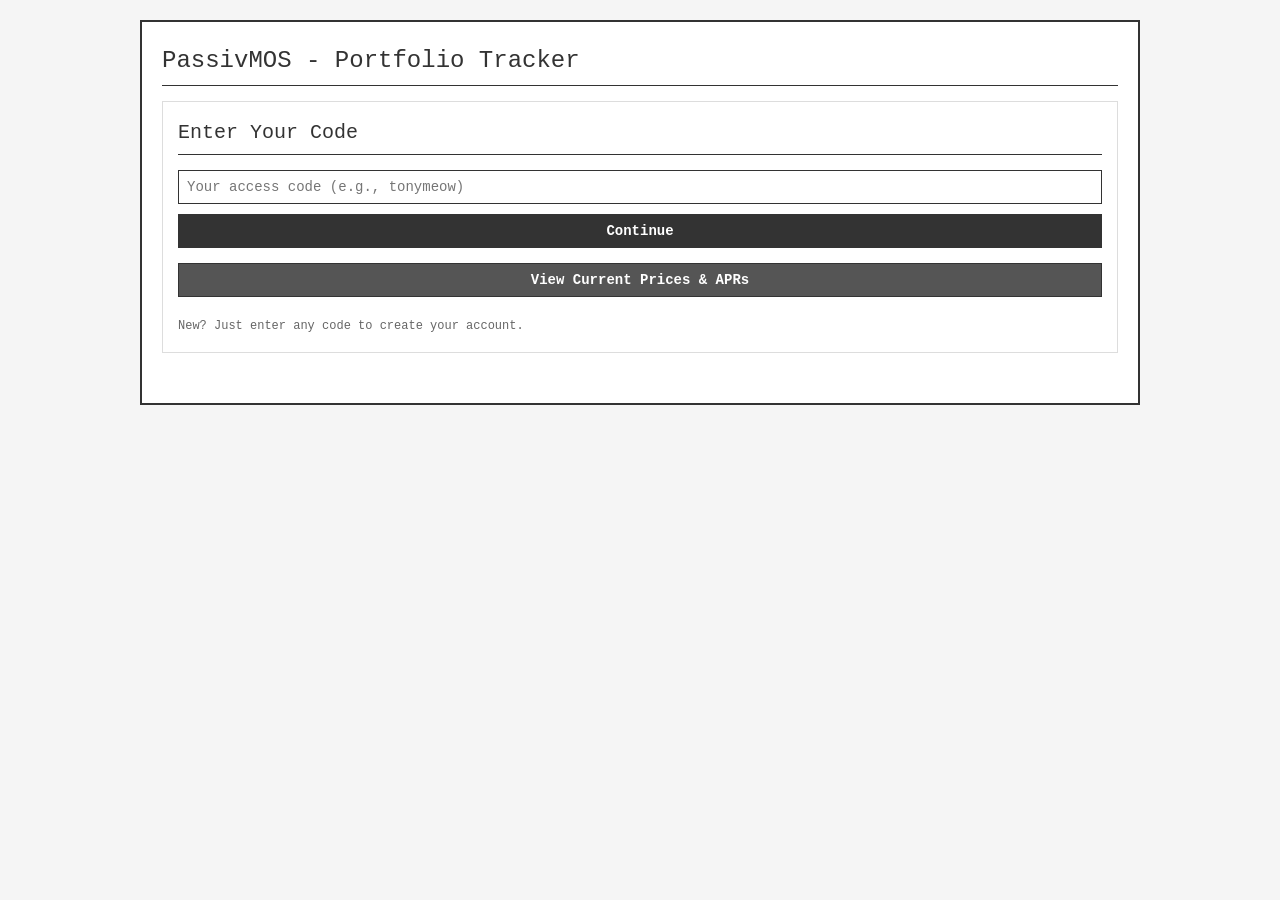
==== frontend/index.html @ add2f090 "app" ====
<!DOCTYPE html>
<html lang="en">
<head>
    <meta charset="UTF-8">
    <meta name="viewport" content="width=device-width, initial-scale=1.0">
    <title>PassivMOS - Portfolio Tracker</title>
    <style>
        * {
            margin: 0;
            padding: 0;
            box-sizing: border-box;
        }

        body {
            font-family: 'Courier New', monospace;
            background: #f5f5f5;
            color: #333;
            padding: 20px;
            line-height: 1.6;
        }

        .container {
            max-width: 1000px;
            margin: 0 auto;
            background: white;
            border: 2px solid #333;
            padding: 20px;
        }

        h1, h2, h3 {
            font-weight: normal;
            border-bottom: 1px solid #333;
            padding-bottom: 5px;
            margin-bottom: 15px;
        }

        h1 { font-size: 24px; }
        h2 { font-size: 20px; }
        h3 { font-size: 16px; }

        input, textarea, button {
            font-family: 'Courier New', monospace;
            font-size: 14px;
            padding: 8px;
            border: 1px solid #333;
            background: white;
            width: 100%;
            margin-bottom: 10px;
        }

        button {
            cursor: pointer;
            background: #333;
            color: white;
            font-weight: bold;
        }

        button:hover {
            background: #555;
        }

        .section {
            margin-bottom: 30px;
            padding: 15px;
            border: 1px solid #ddd;
        }

        .hidden {
            display: none;
        }

        .info-box {
            background: #f9f9f9;
            border: 1px solid #ddd;
            padding: 10px;
            margin-bottom: 10px;
            font-size: 12px;
        }

        .terminal {
            background: #000;
            color: #0f0;
            padding: 10px;
            height: 200px;
            overflow-y: auto;
            font-size: 12px;
            margin-top: 10px;
        }

        .terminal-line {
            margin: 2px 0;
        }

        .stat-grid {
            display: grid;
            grid-template-columns: repeat(auto-fit, minmax(200px, 1fr));
            gap: 10px;
            margin-bottom: 20px;
        }

        .stat-box {
            border: 1px solid #333;
            padding: 10px;
        }

        .stat-label {
            font-size: 11px;
            color: #666;
        }

        .stat-value {
            font-size: 18px;
            font-weight: bold;
        }

        table {
            width: 100%;
            border-collapse: collapse;
            margin: 10px 0;
        }

        th, td {
            border: 1px solid #333;
            padding: 8px;
            text-align: left;
            font-size: 12px;
        }

        th {
            background: #f0f0f0;
            font-weight: bold;
        }

        .button-row {
            display: grid;
            grid-template-columns: 1fr 1fr;
            gap: 10px;
        }

        .header-row {
            display: flex;
            justify-content: space-between;
            align-items: center;
            margin-bottom: 20px;
        }

        .spinner {
            display: inline-block;
            width: 20px;
            height: 20px;
            border: 2px solid #333;
            border-radius: 50%;
            border-top-color: transparent;
            animation: spin 1s linear infinite;
        }

        @keyframes spin {
            to { transform: rotate(360deg); }
        }
    </style>
</head>
<body>
    <div class="container">
        <!-- Login Screen -->
        <div id="loginScreen">
            <h1>PassivMOS - Portfolio Tracker</h1>
            <div class="section">
                <h2>Enter Your Code</h2>
                <input type="text" id="codeInput" placeholder="Your access code (e.g., tonymeow)" onkeypress="if(event.key === 'Enter') login()">
                <button onclick="login()">Continue</button>
                <button onclick="showStats()" style="background: #555; margin-top: 5px;">View Current Prices & APRs</button>
                <p style="font-size: 12px; color: #666; margin-top: 10px;">New? Just enter any code to create your account.</p>
            </div>
        </div>

        <!-- Stats Modal -->
        <div id="statsModal" class="hidden">
            <div class="section">
                <div class="header-row">
                    <h2>Current Token Prices & APRs</h2>
                    <button onclick="hideStats()" style="width: auto; padding: 8px 20px;">Close</button>
                </div>

                <div class="info-box">
                    <strong>Data Source:</strong> <span id="statsMessage">Loading...</span>
                    <br><strong>Last Updated:</strong> <span id="statsLastUpdated">-</span>
                    <br><strong style="margin-top: 5px; display: inline-block;">If something is wrong:</strong> <a href="https://t.me/tonyler" target="_blank" style="color: #0066cc; text-decoration: underline;">Contact @tonyler on Telegram</a>
                </div>

                <table>
                    <thead>
                        <tr>
                            <th>Token</th>
                            <th>Price (USD)</th>
                            <th>APR (%)</th>
                            <th>Last Updated</th>
                        </tr>
                    </thead>
                    <tbody id="statsTableBody">
                        <tr><td colspan="4" style="text-align: center;">Loading...</td></tr>
                    </tbody>
                </table>

                <button onclick="hideStats(); showElement('loginScreen');" style="margin-top: 10px;">Back to Login</button>
            </div>
        </div>

        <!-- Dashboard -->
        <div id="dashboard" class="hidden">
            <!-- Header -->
            <div class="header-row">
                <h1>PassivMOS - Portfolio Tracker</h1>
                <button onclick="logout()" style="width: auto; padding: 8px 20px;">Logout</button>
            </div>

            <div style="margin-bottom: 20px; padding: 10px; border: 1px solid #333;">
                <strong>Logged in as:</strong> <span id="displayCode"></span>
            </div>

            <!-- Address Editor -->
            <div class="section">
                <h2>Your Wallet Addresses</h2>
                <div class="info-box">
                    TIP: Add one address per line. System checks all chains automatically via bech32 conversion.
                    <br>Supports: cosmos1, osmo1, celestia1, juno1, chihuahua1, dym1, saga1, nolus1
                </div>
                <textarea id="addressesTextarea" rows="8" placeholder="cosmos1abc123...&#10;osmo1xyz456..."></textarea>
                <div class="button-row">
                    <button onclick="saveAddresses()">Save Addresses</button>
                    <button onclick="calculatePortfolio()">Calculate Income</button>
                </div>
            </div>

            <!-- Loading Indicator -->
            <div id="loadingIndicator" class="hidden section">
                <h2><span class="spinner"></span> Analyzing Wallets...</h2>
                <p>Real-time progress from blockchain APIs + Numia price data</p>
                <div class="terminal" id="terminalLog"></div>
            </div>

            <!-- Portfolio Summary -->
            <div id="portfolioSummary" class="hidden">
                <div class="section">
                    <h2>Portfolio Summary</h2>
                    <div class="stat-grid">
                        <div class="stat-box">
                            <div class="stat-label">Total Value</div>
                            <div class="stat-value" id="totalValue">$0.00</div>
                        </div>
                        <div class="stat-box">
                            <div class="stat-label">Daily Earnings</div>
                            <div class="stat-value" id="dailyEarnings">$0.00</div>
                        </div>
                        <div class="stat-box">
                            <div class="stat-label">Monthly Earnings</div>
                            <div class="stat-value" id="monthlyEarnings">$0.00</div>
                        </div>
                        <div class="stat-box">
                            <div class="stat-label">Yearly Earnings</div>
                            <div class="stat-value" id="yearlyEarnings">$0.00</div>
                        </div>
                    </div>
                </div>

                <!-- Token Breakdown -->
                <div class="section">
                    <h3>Token Breakdown</h3>
                    <table id="tokenBreakdownTable">
                        <thead>
                            <tr>
                                <th>Token</th>
                                <th>Balance</th>
                                <th>APR</th>
                                <th>Value (USD)</th>
                                <th>Yearly Income</th>
                            </tr>
                        </thead>
                        <tbody id="tokenBreakdown"></tbody>
                    </table>
                </div>

                <!-- Wallet Details -->
                <div class="section">
                    <h3>Wallet Details</h3>
                    <table>
                        <thead>
                            <tr>
                                <th>Address</th>
                                <th>Chain</th>
                                <th>Balance</th>
                                <th>Staked</th>
                                <th>Value</th>
                            </tr>
                        </thead>
                        <tbody id="walletDetails"></tbody>
                    </table>
                    <p style="font-size: 11px; color: #666; margin-top: 10px;">
                        Last updated: <span id="lastUpdated"></span>
                    </p>
                </div>
            </div>
        </div>
    </div>

    <script src="/static/app.js"></script>
</body>
</html>
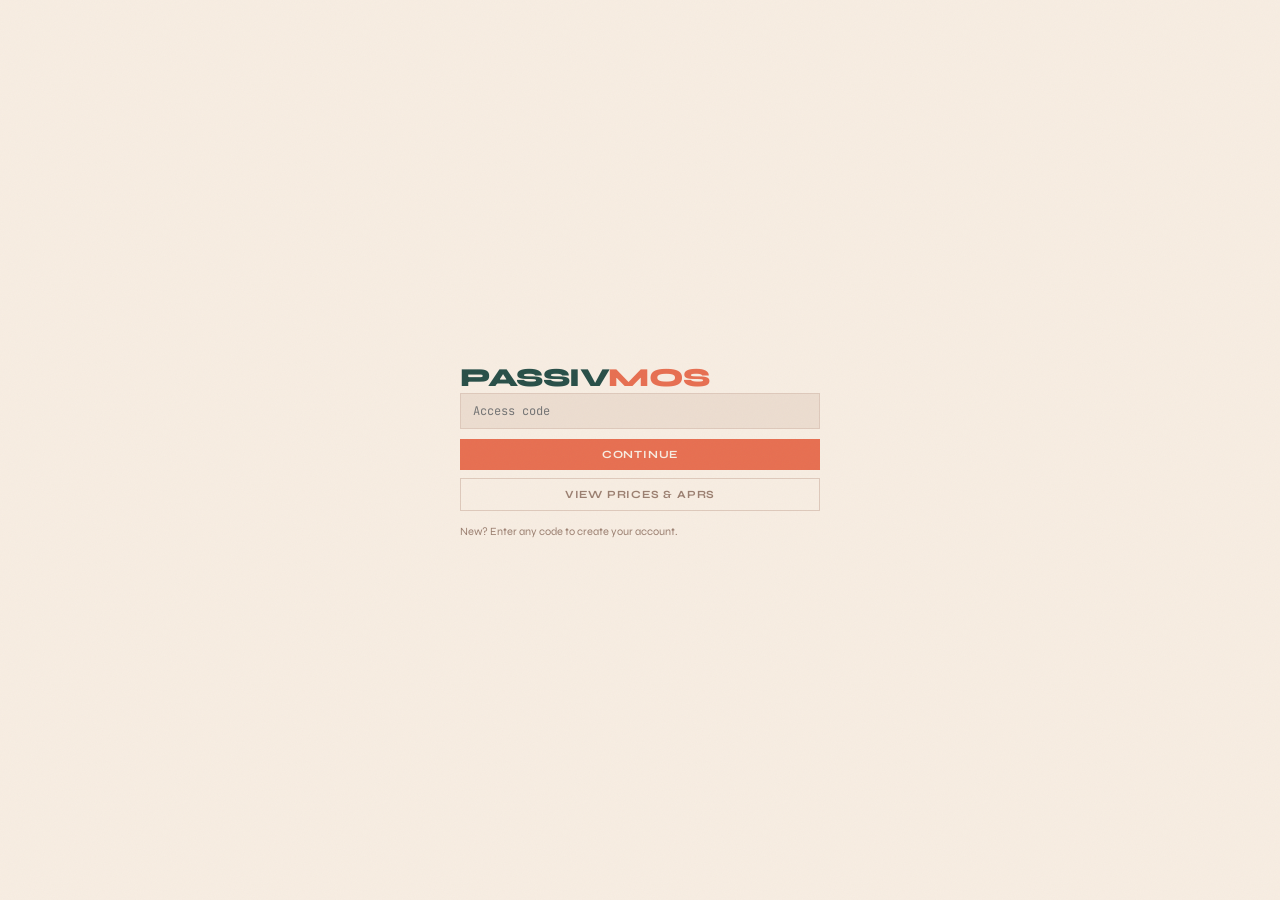
==== commit 3ce81b86: "chore: sync all project files" ====
--- a/frontend/index.html
+++ b/frontend/index.html
@@ -3,305 +3,552 @@
 <head>
     <meta charset="UTF-8">
     <meta name="viewport" content="width=device-width, initial-scale=1.0">
-    <title>PassivMOS - Portfolio Tracker</title>
+    <title>PassivMOS</title>
+    <link rel="preconnect" href="https://fonts.googleapis.com">
+    <link href="https://fonts.googleapis.com/css2?family=Syne:wght@400;600;700;800&family=JetBrains+Mono:wght@400;500;600&display=swap" rel="stylesheet">
     <style>
-        * {
-            margin: 0;
-            padding: 0;
-            box-sizing: border-box;
-        }
-
-        body {
-            font-family: 'Courier New', monospace;
-            background: #f5f5f5;
-            color: #333;
-            padding: 20px;
-            line-height: 1.6;
-        }
-
-        .container {
-            max-width: 1000px;
-            margin: 0 auto;
-            background: white;
-            border: 2px solid #333;
-            padding: 20px;
-        }
-
-        h1, h2, h3 {
-            font-weight: normal;
-            border-bottom: 1px solid #333;
-            padding-bottom: 5px;
-            margin-bottom: 15px;
-        }
-
-        h1 { font-size: 24px; }
-        h2 { font-size: 20px; }
-        h3 { font-size: 16px; }
-
-        input, textarea, button {
-            font-family: 'Courier New', monospace;
-            font-size: 14px;
-            padding: 8px;
-            border: 1px solid #333;
-            background: white;
+        :root {
+            --bg:         #F7EDE2;
+            --surface:    #F2E6D9;
+            --surface-2:  #ECDDD0;
+            --border:     #DEC9BB;
+            --text:       #284F48;
+            --text-muted: #9B7F70;
+            --accent:     #E76F51;
+            --accent-dim: rgba(231,111,81,0.12);
+            --green:      #2A9D8F;
+            --red:        #C0533E;
+        }
+        * { margin:0; padding:0; box-sizing:border-box; }
+        html, body {
+            height: 100%;
+            font-family: 'Syne', system-ui, sans-serif;
+            background: var(--bg);
+            color: var(--text);
+            -webkit-font-smoothing: antialiased;
+        }
+        /* risograph paper grain */
+        body::before {
+            content: '';
+            position: fixed; inset: 0;
+            z-index: 9000; pointer-events: none;
+            opacity: 0.032;
+            background-image: url("data:image/svg+xml,%3Csvg xmlns='http://www.w3.org/2000/svg' width='200' height='200'%3E%3Cfilter id='n'%3E%3CfeTurbulence type='fractalNoise' baseFrequency='0.85' numOctaves='4' stitchTiles='stitch'/%3E%3C/filter%3E%3Crect width='200' height='200' filter='url(%23n)'/%3E%3C/svg%3E");
+            background-repeat: repeat; background-size: 200px 200px;
+        }
+
+        /* ─── utils ─── */
+        .hidden  { display: none !important; }
+        .mono    { font-family: 'JetBrains Mono', monospace; }
+        .muted   { color: var(--text-muted); }
+
+        /* ─── scrollbars ─── */
+        ::-webkit-scrollbar        { width: 4px; height: 4px; }
+        ::-webkit-scrollbar-track  { background: transparent; }
+        ::-webkit-scrollbar-thumb  { background: var(--border); border-radius: 2px; }
+
+        /* ─── buttons ─── */
+        .btn {
+            display: inline-block;
+            padding: 9px 16px;
+            font-family: 'Syne', sans-serif;
+            font-size: 11px; font-weight: 700;
+            letter-spacing: 0.8px; text-transform: uppercase;
+            cursor: pointer; border: none;
+            background: var(--accent); color: var(--bg);
+            transition: opacity 0.15s;
+            white-space: nowrap;
+        }
+        .btn:hover:not(:disabled) { opacity: 0.82; }
+        .btn:disabled { opacity: 0.35; cursor: not-allowed; }
+        .btn-ghost  { background: transparent; color: var(--text-muted); border: 1px solid var(--border); }
+        .btn-ghost:hover { color: var(--text); border-color: var(--text-muted); opacity: 1; }
+        .btn-outline { background: transparent; color: var(--text); border: 1px solid var(--border); }
+        .btn-outline:hover { border-color: var(--text-muted); opacity: 1; }
+        .btn-sm  { padding: 5px 12px; font-size: 10px; }
+        .btn-full { width: 100%; display: block; text-align: center; }
+
+        /* ─── inputs ─── */
+        input[type=text], textarea {
             width: 100%;
-            margin-bottom: 10px;
-        }
-
-        button {
-            cursor: pointer;
-            background: #333;
-            color: white;
-            font-weight: bold;
-        }
-
-        button:hover {
-            background: #555;
-        }
-
-        .section {
-            margin-bottom: 30px;
-            padding: 15px;
-            border: 1px solid #ddd;
-        }
-
-        .hidden {
-            display: none;
-        }
-
-        .info-box {
-            background: #f9f9f9;
-            border: 1px solid #ddd;
-            padding: 10px;
-            margin-bottom: 10px;
+            background: var(--surface-2);
+            border: 1px solid var(--border);
+            color: var(--text);
+            font-family: 'JetBrains Mono', monospace;
             font-size: 12px;
-        }
-
-        .terminal {
-            background: #000;
-            color: #0f0;
-            padding: 10px;
-            height: 200px;
-            overflow-y: auto;
-            font-size: 12px;
-            margin-top: 10px;
-        }
-
+            padding: 9px 12px;
+            outline: none;
+            transition: border-color 0.15s;
+            resize: none;
+        }
+        input[type=text]:focus, textarea:focus { border-color: var(--accent); }
+        input[type=text].error, textarea.error  { border-color: var(--red); }
+        input[type=text].ok,    textarea.ok     { border-color: var(--green); }
+
+        /* ─── section label ─── */
+        .label {
+            font-size: 9px; font-weight: 700;
+            letter-spacing: 1.6px; text-transform: uppercase;
+            color: var(--text-muted);
+        }
+
+        /* ════════════════════════════════════════════════
+           LOGIN
+        ════════════════════════════════════════════════ */
+        #loginScreen {
+            height: 100vh;
+            display: flex; align-items: center; justify-content: center;
+            padding: 24px;
+        }
+        .login-card { width: 100%; max-width: 360px; }
+        .brand      { font-size: 26px; font-weight: 800; letter-spacing: -0.5px; }
+        .brand em   { color: var(--accent); font-style: normal; }
+        .brand-sub  { font-size: 12px; color: var(--text-muted); margin: 4px 0 32px; }
+        .field      { margin-bottom: 10px; }
+        .login-hint { font-size: 11px; color: var(--text-muted); margin-top: 14px; }
+
+        /* ════════════════════════════════════════════════
+           MODAL
+        ════════════════════════════════════════════════ */
+        .modal-overlay {
+            position: fixed; inset: 0;
+            background: rgba(28,18,10,0.55);
+            display: flex; align-items: center; justify-content: center;
+            z-index: 200; padding: 20px;
+        }
+        .modal {
+            background: var(--surface); border: 1px solid var(--border);
+            width: 100%; max-width: 560px; max-height: 82vh; overflow-y: auto;
+        }
+        .modal-header {
+            display: flex; align-items: center; justify-content: space-between;
+            padding: 12px 18px; border-bottom: 1px solid var(--border);
+            position: sticky; top: 0; background: var(--surface); z-index: 1;
+        }
+        .modal-close {
+            background: none; border: none; color: var(--text-muted);
+            font-size: 20px; cursor: pointer; line-height: 1; padding: 0;
+            font-family: system-ui;
+        }
+        .modal-close:hover { color: var(--text); }
+        .modal-body { padding: 18px; }
+        .divider { border: none; border-top: 1px solid var(--border); margin: 16px 0; }
+        .pill-row { display: flex; flex-wrap: wrap; gap: 6px; margin-top: 8px; }
+        .pill {
+            font-family: 'JetBrains Mono', monospace; font-size: 10px;
+            color: var(--text-muted); padding: 3px 8px; border: 1px solid var(--border);
+        }
+
+        /* ════════════════════════════════════════════════
+           DASHBOARD — fixed full-viewport grid
+        ════════════════════════════════════════════════ */
+        #dashboard {
+            height: 100vh;
+            display: grid;
+            grid-template-rows: 48px 64px 1fr;
+            overflow: hidden;
+        }
+
+        /* — topbar — */
+        .topbar {
+            display: flex; align-items: center; justify-content: space-between;
+            padding: 0 20px;
+            border-bottom: 1px solid var(--border);
+            background: var(--surface);
+        }
+        .topbar-right { display: flex; align-items: center; gap: 10px; }
+        .user-pill {
+            font-family: 'JetBrains Mono', monospace; font-size: 11px;
+            color: var(--text-muted); padding: 4px 9px;
+            border: 1px solid var(--border); background: var(--bg);
+        }
+
+        /* — stat row — */
+        .stat-row {
+            display: grid;
+            grid-template-columns: repeat(4, 1fr);
+            background: var(--border); /* gap colour */
+            gap: 1px;
+            border-bottom: 1px solid var(--border);
+        }
+        .stat-card {
+            background: var(--surface);
+            padding: 10px 18px;
+            display: flex; flex-direction: column; justify-content: center;
+        }
+        .stat-card.hi .stat-eur { color: var(--accent); }
+        .stat-lbl {
+            font-size: 9px; font-weight: 700;
+            letter-spacing: 1.4px; text-transform: uppercase;
+            color: var(--text-muted); margin-bottom: 4px;
+        }
+        .stat-eur {
+            font-family: 'JetBrains Mono', monospace;
+            font-size: 18px; font-weight: 700; letter-spacing: -0.3px;
+            color: var(--text);
+        }
+        .stat-val {
+            font-family: 'JetBrains Mono', monospace;
+            font-size: 11px; font-weight: 400; letter-spacing: -0.2px;
+            color: var(--text-muted); margin-top: 3px;
+        }
+
+        /* — 3-panel main area — */
+        .panels {
+            display: grid;
+            grid-template-columns: 260px 1fr 380px;
+            overflow: hidden;
+        }
+
+        /* shared panel chrome */
+        .panel {
+            overflow: hidden;
+            display: flex; flex-direction: column;
+            border-right: 1px solid var(--border);
+        }
+        .panel:last-child { border-right: none; }
+        .panel-head {
+            padding: 10px 14px;
+            border-bottom: 1px solid var(--border);
+            display: flex; align-items: center; justify-content: space-between;
+            flex-shrink: 0;
+        }
+        .panel-body { flex: 1; overflow-y: auto; padding: 14px; }
+        .panel-body.no-pad { padding: 0; }
+
+        /* — left panel (wallet input / loading) — */
+        #addressSection  { display: flex; flex-direction: column; flex: 1; overflow: hidden; }
+        #loadingSection  { display: flex; flex-direction: column; flex: 1; overflow: hidden; }
+
+        .addr-wrap { flex: 1; overflow: hidden; padding: 12px 14px; display: flex; flex-direction: column; gap: 10px; }
+        textarea#addressesTextarea { flex: 1; min-height: 80px; }
+        .btn-row { display: flex; gap: 8px; }
+        .btn-row .btn { flex: 1; }
+
+        .load-head { padding: 12px 14px; display: flex; align-items: center; gap: 10px; flex-shrink: 0; }
+        .spinner {
+            width: 14px; height: 14px; flex-shrink: 0;
+            border: 2px solid var(--border); border-top-color: var(--accent);
+            border-radius: 50%; animation: spin 0.75s linear infinite;
+        }
+        @keyframes spin { to { transform: rotate(360deg); } }
+        .load-lbl { font-size: 12px; color: var(--text-muted); font-weight: 600; }
+
+        #terminalLog {
+            flex: 1; overflow-y: auto;
+            padding: 0 14px 12px;
+        }
         .terminal-line {
-            margin: 2px 0;
-        }
-
-        .stat-grid {
-            display: grid;
-            grid-template-columns: repeat(auto-fit, minmax(200px, 1fr));
-            gap: 10px;
-            margin-bottom: 20px;
-        }
-
-        .stat-box {
-            border: 1px solid #333;
-            padding: 10px;
-        }
-
-        .stat-label {
-            font-size: 11px;
-            color: #666;
-        }
-
-        .stat-value {
-            font-size: 18px;
-            font-weight: bold;
-        }
-
-        table {
-            width: 100%;
-            border-collapse: collapse;
-            margin: 10px 0;
-        }
-
-        th, td {
-            border: 1px solid #333;
-            padding: 8px;
-            text-align: left;
-            font-size: 12px;
-        }
-
-        th {
-            background: #f0f0f0;
-            font-weight: bold;
-        }
-
-        .button-row {
-            display: grid;
-            grid-template-columns: 1fr 1fr;
-            gap: 10px;
-        }
-
-        .header-row {
-            display: flex;
-            justify-content: space-between;
-            align-items: center;
-            margin-bottom: 20px;
-        }
-
-        .spinner {
-            display: inline-block;
-            width: 20px;
-            height: 20px;
-            border: 2px solid #333;
-            border-radius: 50%;
-            border-top-color: transparent;
-            animation: spin 1s linear infinite;
-        }
-
-        @keyframes spin {
-            to { transform: rotate(360deg); }
+            font-family: 'JetBrains Mono', monospace;
+            font-size: 10px; color: var(--text-muted); line-height: 1.8;
+        }
+        .terminal-line.ok    { color: var(--green); }
+        .terminal-line.err   { color: var(--red); }
+        .terminal-line.found { color: var(--text); }
+        .terminal-line.warn  { color: var(--accent); }
+
+        /* — center panel — */
+        .panel-center {
+            display: flex; flex-direction: column; overflow: hidden;
+        }
+        /* chart takes top portion, wallet details takes rest */
+        .chart-pane {
+            flex: 0 0 54%;
+            border-bottom: 1px solid var(--border);
+            display: flex; flex-direction: column; overflow: hidden;
+        }
+        .wallets-pane {
+            flex: 1; display: flex; flex-direction: column; overflow: hidden;
+        }
+
+        /* — chart — */
+        #chartWrap { flex: 1; background: var(--surface); overflow: hidden; }
+        #historyChart { display: block; width: 100%; height: 100%; cursor: crosshair; }
+        #chartRange { font-family: 'JetBrains Mono', monospace; font-size: 10px; color: var(--text-muted); }
+
+        .chart-empty {
+            flex: 1; display: flex; align-items: center; justify-content: center;
+            color: var(--text-muted); font-size: 11px;
+        }
+
+        /* — right panel (token breakdown) — */
+        .cur-toggle {
+            font-family: 'JetBrains Mono', monospace; font-size: 10px;
+            background: var(--surface-2); border: 1px solid var(--border);
+            color: var(--text-muted); padding: 3px 9px; cursor: pointer;
+        }
+        .cur-toggle:hover { color: var(--accent); border-color: var(--accent); }
+
+        /* — tables — */
+        .tbl-wrap { flex: 1; overflow-y: auto; }
+        table { width: 100%; border-collapse: collapse; }
+        thead th {
+            position: sticky; top: 0;
+            font-size: 9px; font-weight: 700; letter-spacing: 1.1px;
+            text-transform: uppercase; color: var(--text-muted);
+            padding: 8px 12px; text-align: left;
+            border-bottom: 1px solid var(--border);
+            background: var(--surface); white-space: nowrap;
+        }
+        tbody td {
+            font-size: 11px; color: var(--text);
+            padding: 7px 12px;
+            border-bottom: 1px solid var(--border);
+        }
+        tbody tr:last-child td { border-bottom: none; }
+        tbody tr:hover td { background: var(--surface-2); }
+        .token-badge {
+            font-family: 'JetBrains Mono', monospace;
+            font-size: 10px; font-weight: 600;
+            color: var(--accent); background: var(--accent-dim);
+            padding: 1px 6px; display: inline-block;
+        }
+        .empty-row td {
+            text-align: center; color: var(--text-muted);
+            font-size: 11px; padding: 24px;
+        }
+
+        /* — chart tooltip — */
+        #chartTip {
+            position: fixed; display: none;
+            background: var(--surface-2); border: 1px solid var(--border);
+            padding: 8px 12px; pointer-events: none; z-index: 9999;
+            font-family: 'JetBrains Mono', monospace;
+        }
+
+        /* — timestamp — */
+        .ts-row {
+            padding: 6px 12px; font-family: 'JetBrains Mono', monospace;
+            font-size: 10px; color: var(--text-muted);
+            border-top: 1px solid var(--border); flex-shrink: 0;
+        }
+
+        /* ════════════════════════════════════════════════
+           RESPONSIVE — mobile reverts to scrollable
+        ════════════════════════════════════════════════ */
+        @media (max-width: 860px) {
+            html, body { height: auto; overflow-x: hidden; overflow-y: auto; }
+
+            /* grid-template-columns: minmax(0,100%) forces the implicit column
+               to be exactly viewport-wide, preventing child content from bloating it */
+            #dashboard {
+                height: auto;
+                grid-template-columns: minmax(0, 100%);
+                grid-template-rows: 48px auto auto;
+                overflow: hidden;
+            }
+
+            /* topbar */
+            .topbar { padding: 0 12px; }
+            .topbar .brand { font-size: 15px; }
+            .user-pill { display: none; }
+
+            /* stat row 2×2 */
+            .stat-row { grid-template-columns: repeat(2, 1fr); }
+            .stat-card { padding: 8px 12px; }
+            .stat-eur { font-size: 15px; }
+            .stat-val { font-size: 10px; }
+
+            /* panels: block stack, each fills width */
+            .panels { display: block; }
+            .panel, .panel-center {
+                display: flex; flex-direction: column;
+                border-right: none; border-bottom: 1px solid var(--border);
+                overflow: visible;
+            }
+            .panel-body { overflow: visible; }
+            #addressSection, #loadingIndicator { overflow: visible !important; }
+            .addr-wrap { flex: none; overflow: visible; padding: 12px 14px; }
+            .btn-row .btn { min-width: 0; }
+
+            /* chart */
+            .chart-pane { flex: none; height: 220px; }
+            .wallets-pane { flex: none; }
+
+            /* tables scroll horizontally; hide long address column */
+            .tbl-wrap { overflow-x: auto; -webkit-overflow-scrolling: touch; }
+            .wallets-pane th:first-child,
+            .wallets-pane td:first-child { display: none; }
+
+            textarea#addressesTextarea { min-height: 100px; flex: none; }
         }
     </style>
 </head>
 <body>
-    <div class="container">
-        <!-- Login Screen -->
-        <div id="loginScreen">
-            <h1>PassivMOS - Portfolio Tracker</h1>
-            <div class="section">
-                <h2>Enter Your Code</h2>
-                <input type="text" id="codeInput" placeholder="Your access code (e.g., tonymeow)" onkeypress="if(event.key === 'Enter') login()">
-                <button onclick="login()">Continue</button>
-                <button onclick="showStats()" style="background: #555; margin-top: 5px;">View Current Prices & APRs</button>
-                <p style="font-size: 12px; color: #666; margin-top: 10px;">New? Just enter any code to create your account.</p>
-            </div>
-        </div>
-
-        <!-- Stats Modal -->
-        <div id="statsModal" class="hidden">
-            <div class="section">
-                <div class="header-row">
-                    <h2>Current Token Prices & APRs</h2>
-                    <button onclick="hideStats()" style="width: auto; padding: 8px 20px;">Close</button>
+
+<!-- ════════ LOGIN ════════ -->
+<div id="loginScreen">
+    <div class="login-card">
+        <div class="brand">PASSIV<em>MOS</em></div>
+        <div class="field">
+            <input type="text" id="codeInput" placeholder="Access code"
+                autocomplete="off" spellcheck="false"
+                onkeypress="if(event.key==='Enter') login()">
+        </div>
+        <button class="btn btn-full" onclick="login()">Continue</button>
+        <button class="btn btn-ghost btn-full" style="margin-top:8px;" onclick="showStats()">
+            View prices &amp; APRs
+        </button>
+        <p class="login-hint">New? Enter any code to create your account.</p>
+    </div>
+</div>
+
+<!-- ════════ STATS MODAL ════════ -->
+<div id="statsModal" class="modal-overlay hidden">
+    <div class="modal">
+        <div class="modal-header">
+            <span class="label">Token Prices &amp; APRs</span>
+            <button class="modal-close" onclick="hideStats()">&times;</button>
+        </div>
+        <div class="modal-body">
+            <div style="overflow-x:auto;">
+                <table>
+                    <thead><tr><th>Token</th><th>Price</th><th>APR</th><th>Updated</th></tr></thead>
+                    <tbody id="statsTableBody">
+                        <tr><td colspan="4" class="muted mono" style="padding:20px 12px;font-size:11px;">Loading…</td></tr>
+                    </tbody>
+                </table>
+            </div>
+            <hr class="divider">
+            <div class="label" style="margin-bottom:8px;">Supported Networks</div>
+            <div class="pill-row">
+                <span class="pill">ATOM</span><span class="pill">OSMO</span>
+                <span class="pill">TIA</span><span class="pill">JUNO</span>
+                <span class="pill">HUAHUA</span><span class="pill">DYM</span>
+                <span class="pill">SAGA</span><span class="pill">NLS</span>
+                <span class="pill">ETH</span><span class="pill">stETH</span>
+                <span class="pill">rETH</span><span class="pill">UNI</span>
+                <span class="pill">ONDO</span><span class="pill">AAVE</span>
+                <span class="pill">+more</span>
+            </div>
+        </div>
+    </div>
+</div>
+
+<!-- ════════ DASHBOARD ════════ -->
+<div id="dashboard" class="hidden">
+
+    <!-- Row 1: Topbar -->
+    <div class="topbar">
+        <div class="brand" style="font-size:17px;">PASSIV<em>MOS</em></div>
+        <div class="topbar-right">
+            <div class="user-pill" id="displayCode"></div>
+            <button class="btn btn-sm btn-outline" onclick="logout()">Logout</button>
+        </div>
+    </div>
+
+    <!-- Row 2: Stats -->
+    <div class="stat-row">
+        <div class="stat-card hi">
+            <div class="stat-lbl">Total Value</div>
+            <div class="stat-eur" id="totalValueEur">—</div>
+            <div class="stat-val" id="totalValue"></div>
+        </div>
+        <div class="stat-card">
+            <div class="stat-lbl">Daily</div>
+            <div class="stat-eur" id="dailyEarningsEur">—</div>
+            <div class="stat-val" id="dailyEarnings"></div>
+        </div>
+        <div class="stat-card">
+            <div class="stat-lbl">Monthly</div>
+            <div class="stat-eur" id="monthlyEarningsEur">—</div>
+            <div class="stat-val" id="monthlyEarnings"></div>
+        </div>
+        <div class="stat-card">
+            <div class="stat-lbl">Yearly</div>
+            <div class="stat-eur" id="yearlyEarningsEur">—</div>
+            <div class="stat-val" id="yearlyEarnings"></div>
+        </div>
+    </div>
+
+    <!-- Row 3: Panels -->
+    <div class="panels">
+
+        <!-- LEFT: wallet input ↔ loading log -->
+        <div class="panel">
+
+            <!-- Address section (default) -->
+            <div id="addressSection" style="display:flex;flex-direction:column;flex:1;overflow:hidden;">
+                <div class="panel-head"><span class="label">Wallet Addresses</span></div>
+                <div class="addr-wrap">
+                    <textarea id="addressesTextarea" placeholder="cosmos1abc123…&#10;osmo1xyz456…&#10;0xABCDEF…"></textarea>
+                    <div class="btn-row">
+                        <button class="btn btn-outline" onclick="saveAddresses()">Save</button>
+                        <button class="btn" onclick="calculatePortfolio()">Calculate</button>
+                    </div>
                 </div>
-
-                <div class="info-box">
-                    <strong>Data Source:</strong> <span id="statsMessage">Loading...</span>
-                    <br><strong>Last Updated:</strong> <span id="statsLastUpdated">-</span>
-                    <br><strong style="margin-top: 5px; display: inline-block;">If something is wrong:</strong> <a href="https://t.me/tonyler" target="_blank" style="color: #0066cc; text-decoration: underline;">Contact @tonyler on Telegram</a>
+            </div>
+
+            <!-- Loading section (shown while scanning) -->
+            <div id="loadingIndicator" class="hidden" style="display:flex;flex-direction:column;flex:1;overflow:hidden;">
+                <div class="load-head">
+                    <div class="spinner"></div>
+                    <span class="load-lbl">Analyzing wallets…</span>
                 </div>
-
+                <div id="terminalLog"></div>
+            </div>
+
+        </div>
+
+        <!-- CENTER: chart (top) + wallet details (bottom) -->
+        <div class="panel panel-center">
+
+            <!-- Chart pane -->
+            <div class="chart-pane">
+                <div class="panel-head">
+                    <span class="label">Portfolio History</span>
+                </div>
+                <div id="chartWrap">
+                    <div class="chart-empty" id="chartEmpty">No history yet — run a calculation first</div>
+                    <canvas id="historyChart" style="display:none;"></canvas>
+                </div>
+            </div>
+
+            <!-- Wallet details pane -->
+            <div class="wallets-pane">
+                <div class="panel-head"><span class="label">Wallet Details</span></div>
+                <div class="tbl-wrap">
+                    <table>
+                        <thead>
+                            <tr>
+                                <th>Address</th><th>Chain</th>
+                                <th>Balance</th><th>Staked</th><th>Value</th>
+                            </tr>
+                        </thead>
+                        <tbody id="walletDetails">
+                            <tr class="empty-row"><td colspan="5">No data</td></tr>
+                        </tbody>
+                    </table>
+                </div>
+                <div class="ts-row">Updated: <span id="lastUpdated">—</span></div>
+            </div>
+
+        </div>
+
+        <!-- RIGHT: token breakdown -->
+        <div class="panel">
+            <div class="panel-head">
+                <span class="label">Token Breakdown</span>
+                <button class="cur-toggle" id="currencyToggleBtn" onclick="toggleCurrency()">USD</button>
+            </div>
+            <div class="tbl-wrap">
                 <table>
                     <thead>
                         <tr>
-                            <th>Token</th>
-                            <th>Price (USD)</th>
-                            <th>APR (%)</th>
-                            <th>Last Updated</th>
+                            <th>Token</th><th>Balance</th><th>APR</th><th>Value</th>
                         </tr>
                     </thead>
-                    <tbody id="statsTableBody">
-                        <tr><td colspan="4" style="text-align: center;">Loading...</td></tr>
+                    <tbody id="tokenBreakdown">
+                        <tr class="empty-row"><td colspan="4">No data</td></tr>
                     </tbody>
                 </table>
-
-                <button onclick="hideStats(); showElement('loginScreen');" style="margin-top: 10px;">Back to Login</button>
-            </div>
-        </div>
-
-        <!-- Dashboard -->
-        <div id="dashboard" class="hidden">
-            <!-- Header -->
-            <div class="header-row">
-                <h1>PassivMOS - Portfolio Tracker</h1>
-                <button onclick="logout()" style="width: auto; padding: 8px 20px;">Logout</button>
-            </div>
-
-            <div style="margin-bottom: 20px; padding: 10px; border: 1px solid #333;">
-                <strong>Logged in as:</strong> <span id="displayCode"></span>
-            </div>
-
-            <!-- Address Editor -->
-            <div class="section">
-                <h2>Your Wallet Addresses</h2>
-                <div class="info-box">
-                    TIP: Add one address per line. System checks all chains automatically via bech32 conversion.
-                    <br>Supports: cosmos1, osmo1, celestia1, juno1, chihuahua1, dym1, saga1, nolus1
-                </div>
-                <textarea id="addressesTextarea" rows="8" placeholder="cosmos1abc123...&#10;osmo1xyz456..."></textarea>
-                <div class="button-row">
-                    <button onclick="saveAddresses()">Save Addresses</button>
-                    <button onclick="calculatePortfolio()">Calculate Income</button>
-                </div>
-            </div>
-
-            <!-- Loading Indicator -->
-            <div id="loadingIndicator" class="hidden section">
-                <h2><span class="spinner"></span> Analyzing Wallets...</h2>
-                <p>Real-time progress from blockchain APIs + Numia price data</p>
-                <div class="terminal" id="terminalLog"></div>
-            </div>
-
-            <!-- Portfolio Summary -->
-            <div id="portfolioSummary" class="hidden">
-                <div class="section">
-                    <h2>Portfolio Summary</h2>
-                    <div class="stat-grid">
-                        <div class="stat-box">
-                            <div class="stat-label">Total Value</div>
-                            <div class="stat-value" id="totalValue">$0.00</div>
-                        </div>
-                        <div class="stat-box">
-                            <div class="stat-label">Daily Earnings</div>
-                            <div class="stat-value" id="dailyEarnings">$0.00</div>
-                        </div>
-                        <div class="stat-box">
-                            <div class="stat-label">Monthly Earnings</div>
-                            <div class="stat-value" id="monthlyEarnings">$0.00</div>
-                        </div>
-                        <div class="stat-box">
-                            <div class="stat-label">Yearly Earnings</div>
-                            <div class="stat-value" id="yearlyEarnings">$0.00</div>
-                        </div>
-                    </div>
-                </div>
-
-                <!-- Token Breakdown -->
-                <div class="section">
-                    <h3>Token Breakdown</h3>
-                    <table id="tokenBreakdownTable">
-                        <thead>
-                            <tr>
-                                <th>Token</th>
-                                <th>Balance</th>
-                                <th>APR</th>
-                                <th>Value (USD)</th>
-                                <th>Yearly Income</th>
-                            </tr>
-                        </thead>
-                        <tbody id="tokenBreakdown"></tbody>
-                    </table>
-                </div>
-
-                <!-- Wallet Details -->
-                <div class="section">
-                    <h3>Wallet Details</h3>
-                    <table>
-                        <thead>
-                            <tr>
-                                <th>Address</th>
-                                <th>Chain</th>
-                                <th>Balance</th>
-                                <th>Staked</th>
-                                <th>Value</th>
-                            </tr>
-                        </thead>
-                        <tbody id="walletDetails"></tbody>
-                    </table>
-                    <p style="font-size: 11px; color: #666; margin-top: 10px;">
-                        Last updated: <span id="lastUpdated"></span>
-                    </p>
-                </div>
-            </div>
-        </div>
-    </div>
-
-    <script src="/static/app.js"></script>
+            </div>
+        </div>
+
+    </div><!-- /panels -->
+</div><!-- /dashboard -->
+
+<div id="chartTip"></div>
+<script src="/static/app.js?v=15"></script>
 </body>
 </html>
